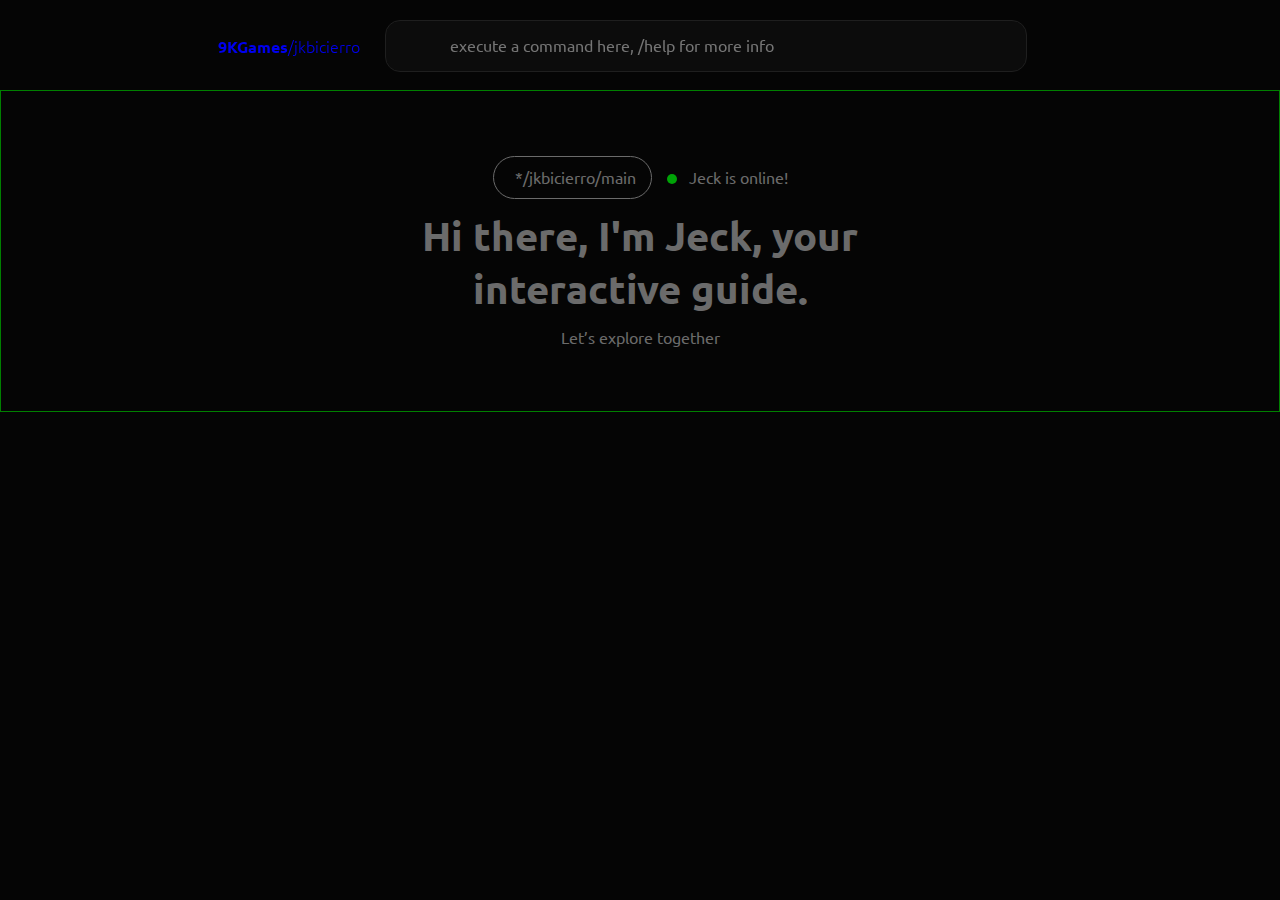
==== index.html @ 876d235a "date>data" ====
<!DOCTYPE html>
<html lang="en">
<head>
    <meta charset="UTF-8">
    <meta name="viewport" content="width=device-width, initial-scale=1.0">
    <link rel="stylesheet" href="https://cdnjs.cloudflare.com/ajax/libs/font-awesome/6.5.1/css/all.min.css" integrity="sha512-DTOQO9RWCH3ppGqcWaEA1BIZOC6xxalwEsw9c2QQeAIftl+Vegovlnee1c9QX4TctnWMn13TZye+giMm8e2LwA==" crossorigin="anonymous" referrerpolicy="no-referrer"/>
    <link rel="stylesheet" href="font.css">
    <link rel="stylesheet" href="index.css">
    <title>9KGames/jkbicierro</title>
</head>
<body data-mode="dark">
    <!-- Navigation -->
    <nav>
        <a href="#" style="font-weight: 800">9KGames<span style="font-weight: 100">/jkbicierro</span></a>
        <div class="nav-cmdbox">
            <i class="fa-solid fa-code fa-lg"></i>
            <input type="text" placeholder="execute a command here, /help for more info">
        </div>
        
        <i id="icon" class="fa-regular fa-user fa-lg"></i>
        <i id="icon" class="fa-solid fa-circle-half-stroke fa-lg" onclick="toggleMode()"></i>
    </nav>

    <div class="hero-section">
        <div class="hero-section-1">
            <div class="hero-filebox">
                <i class="fa-regular fa-file fa-1x"></i>
                */jkbicierro/main
            </div>
            <div class="hero-status-container">
                <span class="hero-status-online"></span>
                Jeck is online!
            </div>
        </div>

        <div class="hero-introduction">
            <span style="font-weight: bold; font-size: 40px;">Hi there, I'm Jeck, your <br>interactive guide.</span>
            Let’s explore together
        </div>
    </div>
    <script src="index.js"></script>
</body>
</html>
---- font.css ----
/* Google font: Ubuntu */
@import url('https://fonts.googleapis.com/css2?family=Ubuntu:ital,wght@0,300;0,400;0,500;0,700;1,300;1,400;1,500;1,700&display=swap')
---- index.css ----
/* 
    index.css
*/
:root {
    --grey: #6B6B6B;
    --white: #e7e5e5;
    --black: #050505;
}
* {
    margin: 0;
    padding: 0;
    text-decoration: none;
    list-style-type: none;
    
    font-family: "Ubuntu", sans-serif;
    font-size: 16px;

    /* Disable the highlight */
    -webkit-user-select: none;
    -khtml-user-select: none;
    -moz-user-select: none;
    -ms-user-select: none;
    -o-user-select: none;
    user-select: none;
}
body {
    transition: background-color 0.3s ease;
}
body[data-mode="dark"] {
    background-color: var(--black);
    color: var(--white);
}
body[data-mode="light"] {
    background-color: var(--white);
    color: var(--black);
}

/* Section: Navigation Bar */
nav {
    position: fixed;
    top: 0;
    width: 100%;
    padding: 20px;

    /* Center div */
    display: flex;
    flex-wrap: nowrap; /* It doesn't go down */
    align-items: center;
    justify-content: center;

    z-index: 1;
}
.nav-cmdbox {
    position: relative;
}
.nav-cmdbox i {
    position: absolute;
    left: 50px;
    top: 24px;
    z-index: 1;
}
.nav-cmdbox input {
    background-color: rgba(31, 31, 31, 0.3);
    margin: 0 25px 0 25px;
    border-radius: 15px;
    padding: 14px 1em 1em 4em;
    border: 1px solid rgb(31, 31, 31);
    backdrop-filter: blur(10px);
    width: 35em;
}
.nav-cmdbox input[type=text]:hover {
    transition: all 0.5s ease;
    background-color: rgba(88, 88, 88, 0.3);
    border: 1px solid rgb(143, 141, 141);
}
.nav-cmdbox input[type=text]:focus {
    outline: 1px solid rgb(143, 141, 141);   
}
nav #icon {
    margin-right: 25px;
}
#icon:hover {
    transition: all 0.2s ease;
    color: #474747;
}

/* Section: Hero Section */
.hero-section {
    border: 1px solid green;
    position: relative;
    height: 20em;
    margin-top: 90px;
    
    display: flex;
    flex-direction: column;
    flex-wrap: nowrap;
    align-items: center;
    justify-content: center;
    text-align: center;

    color: var(--grey);
}

/*--*/
.hero-section-1 {
    display: flex;
    align-items: center;
}
.hero-filebox {
    border: 1px solid var(--grey);
    padding: 10px 15px;
    border-radius: 50px;
    margin-right: 15px;
    color: var(--grey);
}
.hero-filebox i {
    padding-right: 6px;
    color: var(--grey);
}
.hero-status-container {
    color: var(--grey);
}
.hero-status-container span {
    margin-right: 8px;
}
.hero-status-online {
    height: 10px;
    width: 10px;
    background-color: #00A307;
    border-radius: 50%;
    display: inline-block;
}
/*--*/

.hero-introduction {
    display: flex;
    flex-direction: column;
    margin-top: 10px;
}

.hero-introduction span {
    padding-bottom: 12px;
}
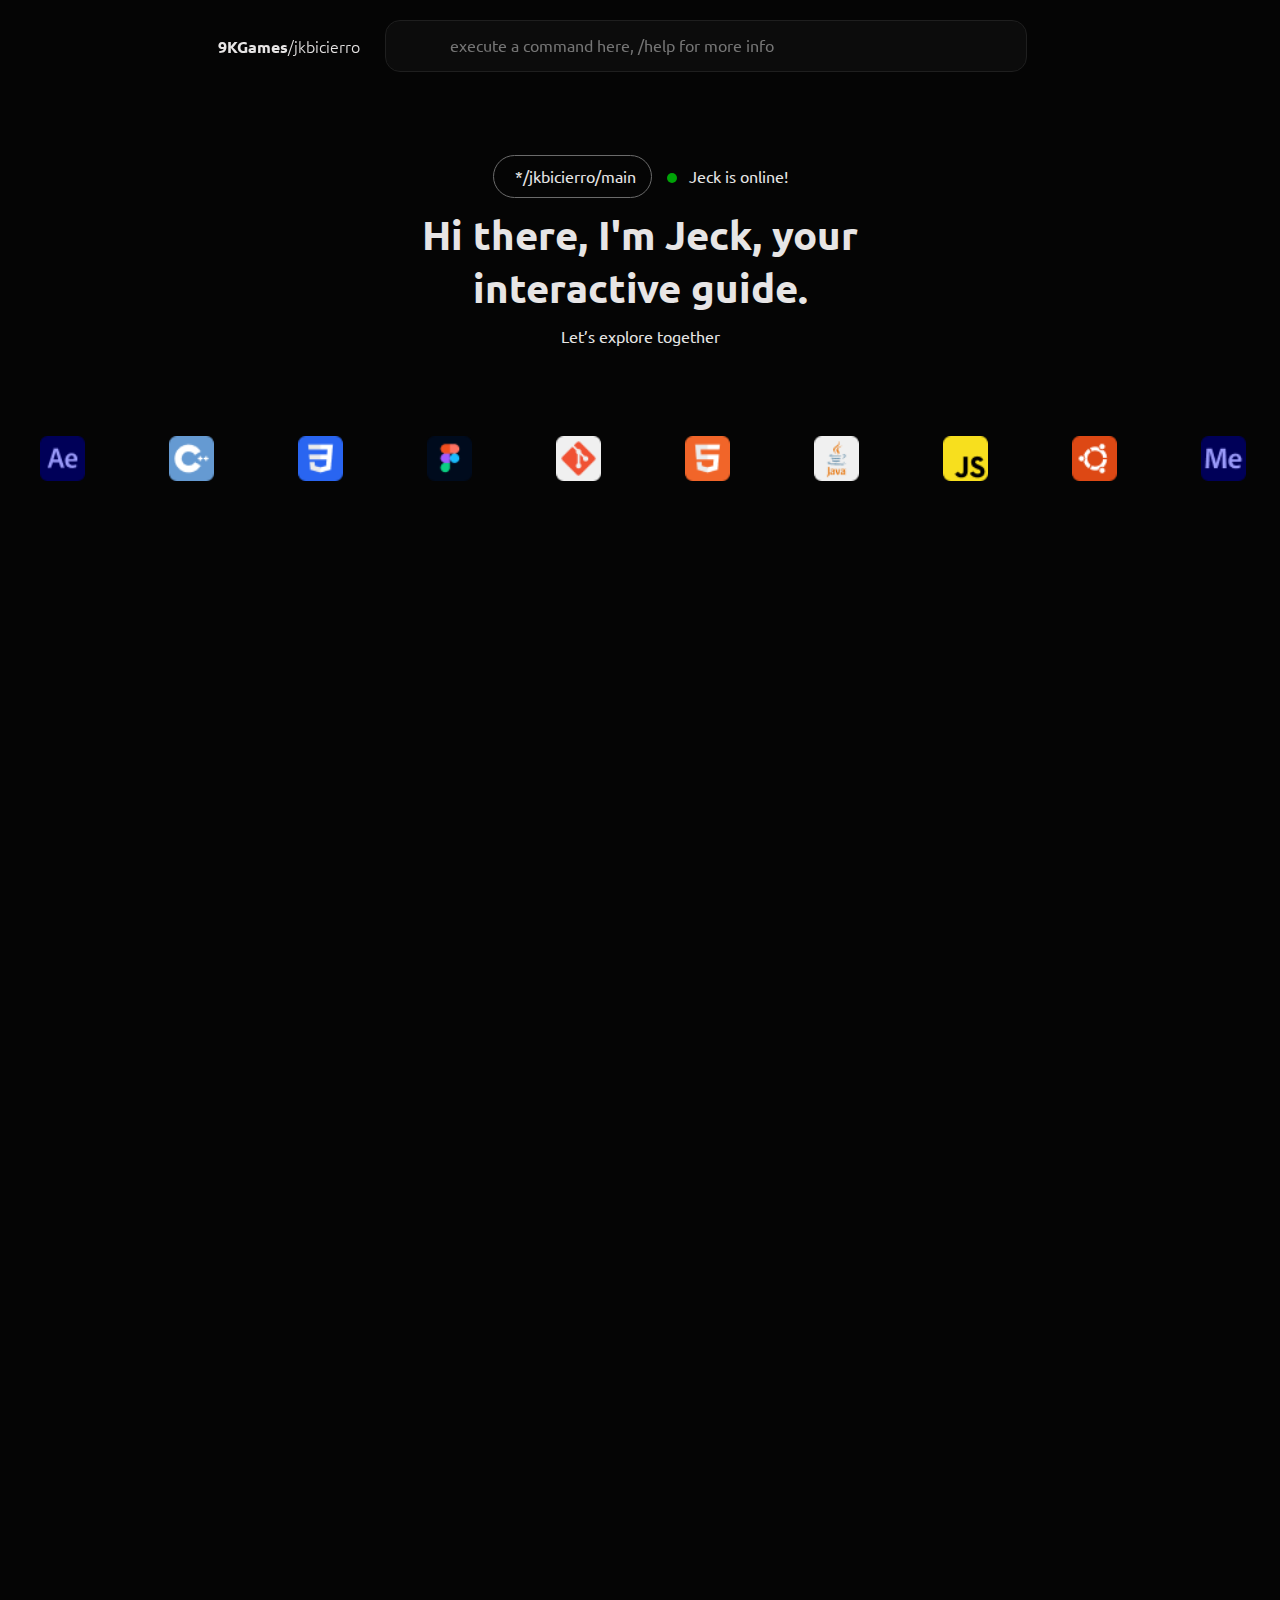
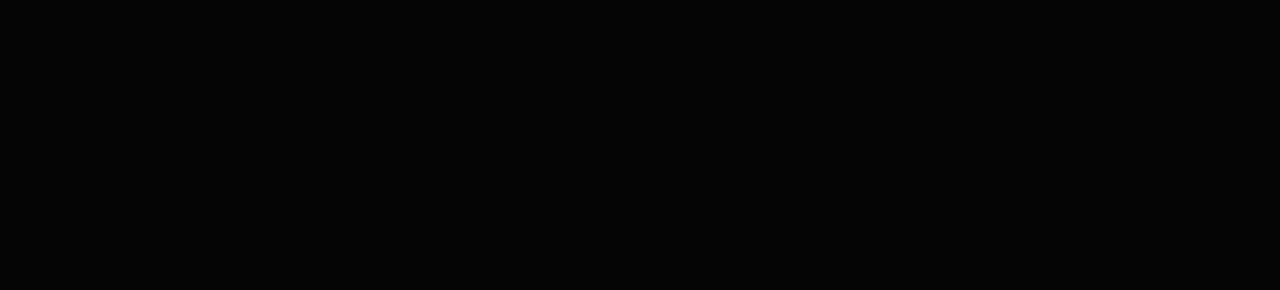
==== commit ed7b6d1a: "inherit & slideshow" ====
--- a/index.html
+++ b/index.html
@@ -6,6 +6,7 @@
     <link rel="stylesheet" href="https://cdnjs.cloudflare.com/ajax/libs/font-awesome/6.5.1/css/all.min.css" integrity="sha512-DTOQO9RWCH3ppGqcWaEA1BIZOC6xxalwEsw9c2QQeAIftl+Vegovlnee1c9QX4TctnWMn13TZye+giMm8e2LwA==" crossorigin="anonymous" referrerpolicy="no-referrer"/>
     <link rel="stylesheet" href="font.css">
     <link rel="stylesheet" href="index.css">
+    <link rel="stylesheet" href="animation.css">
     <title>9KGames/jkbicierro</title>
 </head>
 <body data-mode="dark">
@@ -38,6 +39,43 @@
             Let’s explore together
         </div>
     </div>
+
+    <div class="tools-section">
+        <div class="logo-slide">
+            <img src="/img/tools/After Effects.png" alt="">
+            <img src="/img/tools/C++.png" alt="">
+            <img src="/img/tools/css.png" alt="">
+            <img src="/img/tools/Figma.png" alt="">
+            <img src="/img/tools/Git.png" alt="">
+            <img src="/img/tools/html.png" alt="">
+            <img src="/img/tools/Java.png" alt="">
+            <img src="/img/tools/JavaScript.png" alt="">
+            <img src="/img/tools/Linux Ubuntu.png" alt="">
+            <img src="/img/tools/Media Encoder.png" alt="">
+            <img src="/img/tools/NodeJs.png" alt="">
+            <img src="/img/tools/Photoshop.png" alt="">
+            <img src="/img/tools/Premier Pro.png" alt="">
+            <img src="/img/tools/Windows 11.png" alt="">
+        </div>
+        <div class="logo-slide">
+            <img src="/img/tools/After Effects.png" alt="">
+            <img src="/img/tools/C++.png" alt="">
+            <img src="/img/tools/css.png" alt="">
+            <img src="/img/tools/Figma.png" alt="">
+            <img src="/img/tools/Git.png" alt="">
+            <img src="/img/tools/html.png" alt="">
+            <img src="/img/tools/Java.png" alt="">
+            <img src="/img/tools/JavaScript.png" alt="">
+            <img src="/img/tools/Linux Ubuntu.png" alt="">
+            <img src="/img/tools/Media Encoder.png" alt="">
+            <img src="/img/tools/NodeJs.png" alt="">
+            <img src="/img/tools/Photoshop.png" alt="">
+            <img src="/img/tools/Premier Pro.png" alt="">
+            <img src="/img/tools/Windows 11.png" alt="">
+        </div>
+    </div>
+    
+
     <script src="index.js"></script>
 </body>
 </html>
--- a/index.css
+++ b/index.css
@@ -2,6 +2,7 @@
     index.css
 */
 :root {
+    color-scheme: light dark;
     --grey: #6B6B6B;
     --white: #e7e5e5;
     --black: #050505;
@@ -24,7 +25,8 @@
     user-select: none;
 }
 body {
-    transition: background-color 0.3s ease;
+    height: 200vh;
+    transition: background-color 0.5s ease;
 }
 body[data-mode="dark"] {
     background-color: var(--black);
@@ -50,6 +52,10 @@
 
     z-index: 1;
 }
+nav a {
+    color: inherit;
+}
+
 .nav-cmdbox {
     position: relative;
 }
@@ -67,6 +73,8 @@
     border: 1px solid rgb(31, 31, 31);
     backdrop-filter: blur(10px);
     width: 35em;
+    
+    color: inherit;
 }
 .nav-cmdbox input[type=text]:hover {
     transition: all 0.5s ease;
@@ -86,7 +94,6 @@
 
 /* Section: Hero Section */
 .hero-section {
-    border: 1px solid green;
     position: relative;
     height: 20em;
     margin-top: 90px;
@@ -98,7 +105,7 @@
     justify-content: center;
     text-align: center;
 
-    color: var(--grey);
+    color: inherit;
 }
 
 /*--*/
@@ -111,14 +118,14 @@
     padding: 10px 15px;
     border-radius: 50px;
     margin-right: 15px;
-    color: var(--grey);
+    color: inherit;
 }
 .hero-filebox i {
     padding-right: 6px;
-    color: var(--grey);
+    color: inherit;
 }
 .hero-status-container {
-    color: var(--grey);
+    color: inherit;
 }
 .hero-status-container span {
     margin-right: 8px;
@@ -140,4 +147,23 @@
 
 .hero-introduction span {
     padding-bottom: 12px;
-}+}
+
+/**/
+.tools-section {
+    display: flex;
+    white-space: nowrap;
+    align-items: center;
+    height: 100px;
+    overflow: hidden;
+}
+
+.logo-slide {
+    display: inline-block;
+    animation: 100s slide infinite linear;
+}
+
+.logo-slide img {
+    height: 45px;
+    margin: 0 40px;
+  }--- a/animation.css
+++ b/animation.css
@@ -0,0 +1,9 @@
+@keyframes slide {
+    from {
+      transform: translateX(0);
+    }
+    to {
+      transform: translateX(-100%);
+    }
+  }
+  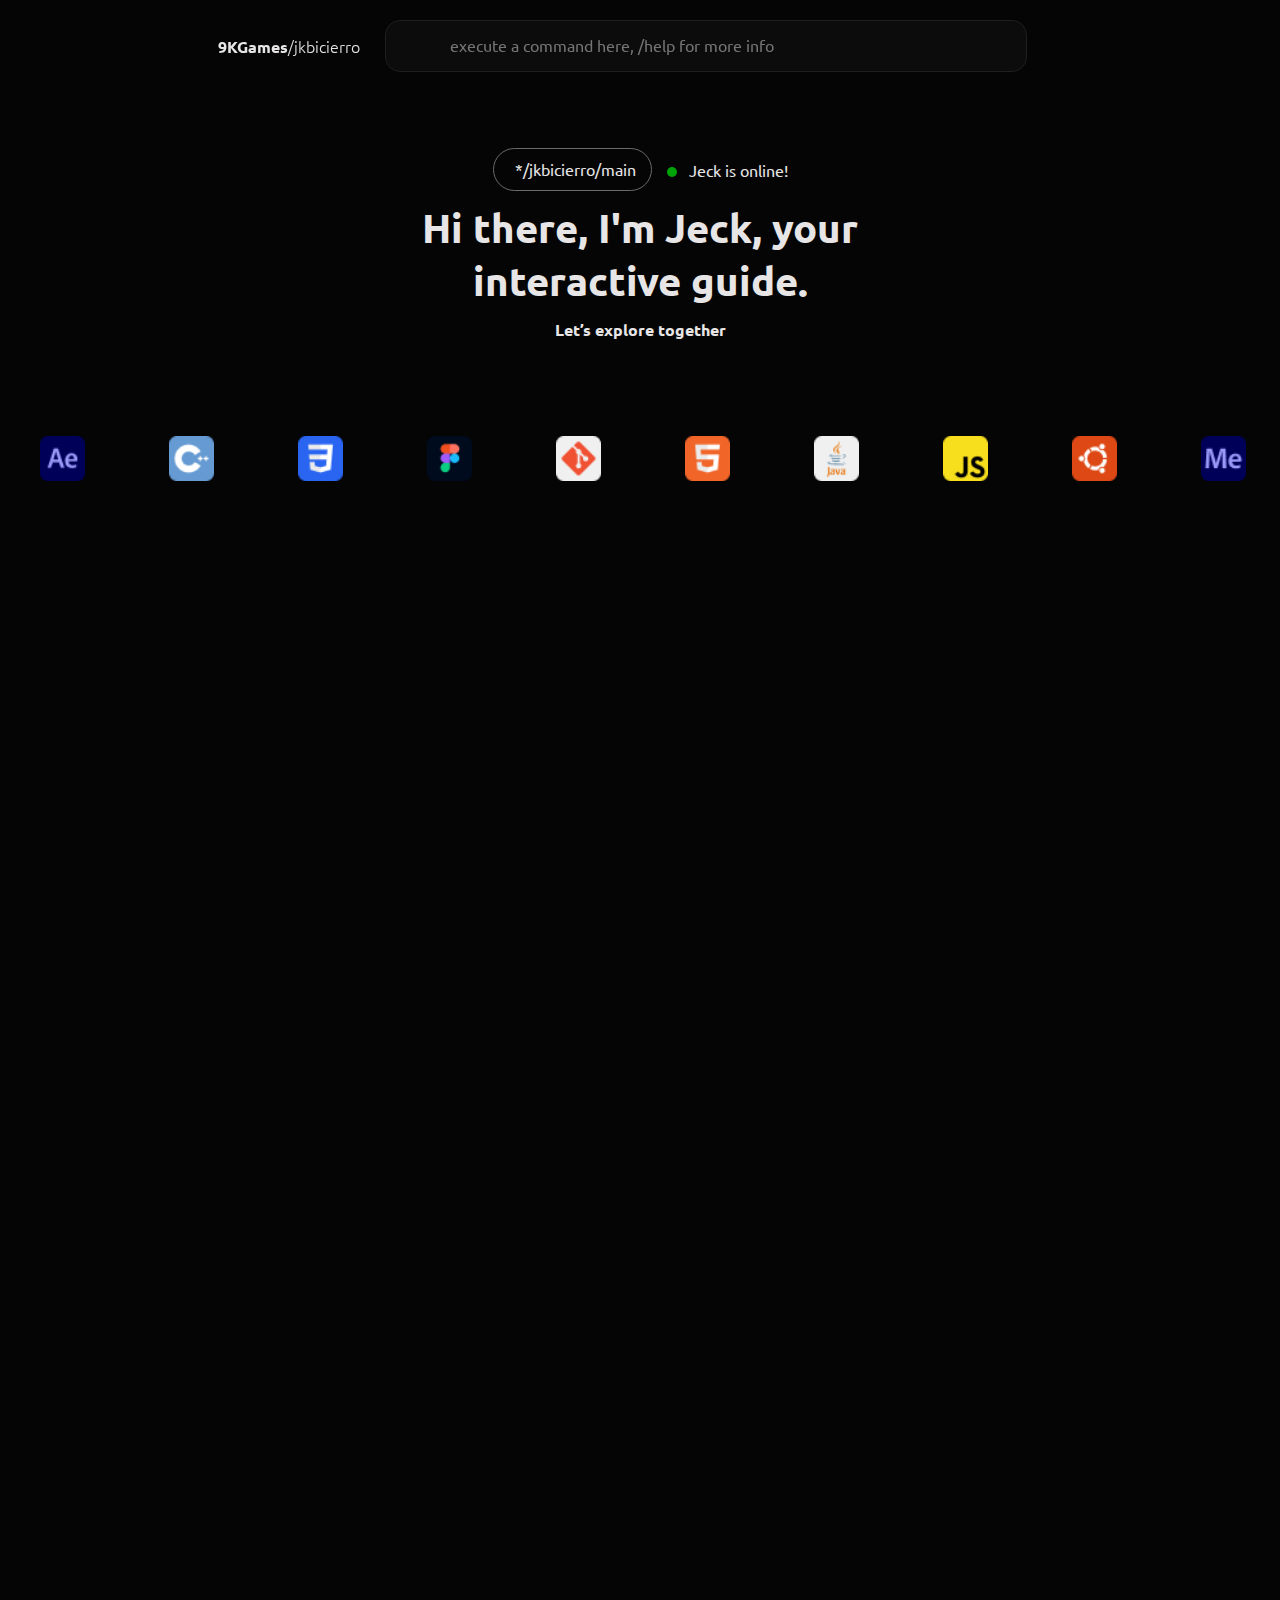
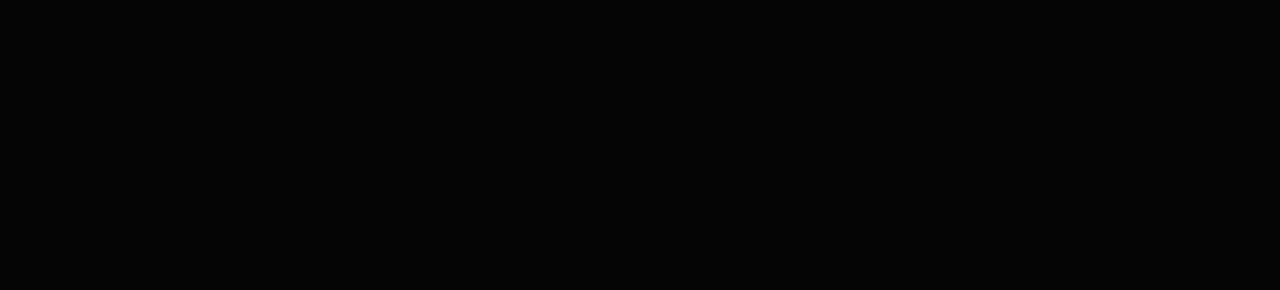
==== commit 87ebfe1a: "fix bugs" ====
--- a/index.html
+++ b/index.html
@@ -36,7 +36,7 @@
 
         <div class="hero-introduction">
             <span style="font-weight: bold; font-size: 40px;">Hi there, I'm Jeck, your <br>interactive guide.</span>
-            Let’s explore together
+            <span class="explore" style="font-weight: bold; font-size: 16px;">Let’s explore together</span>
         </div>
     </div>
 
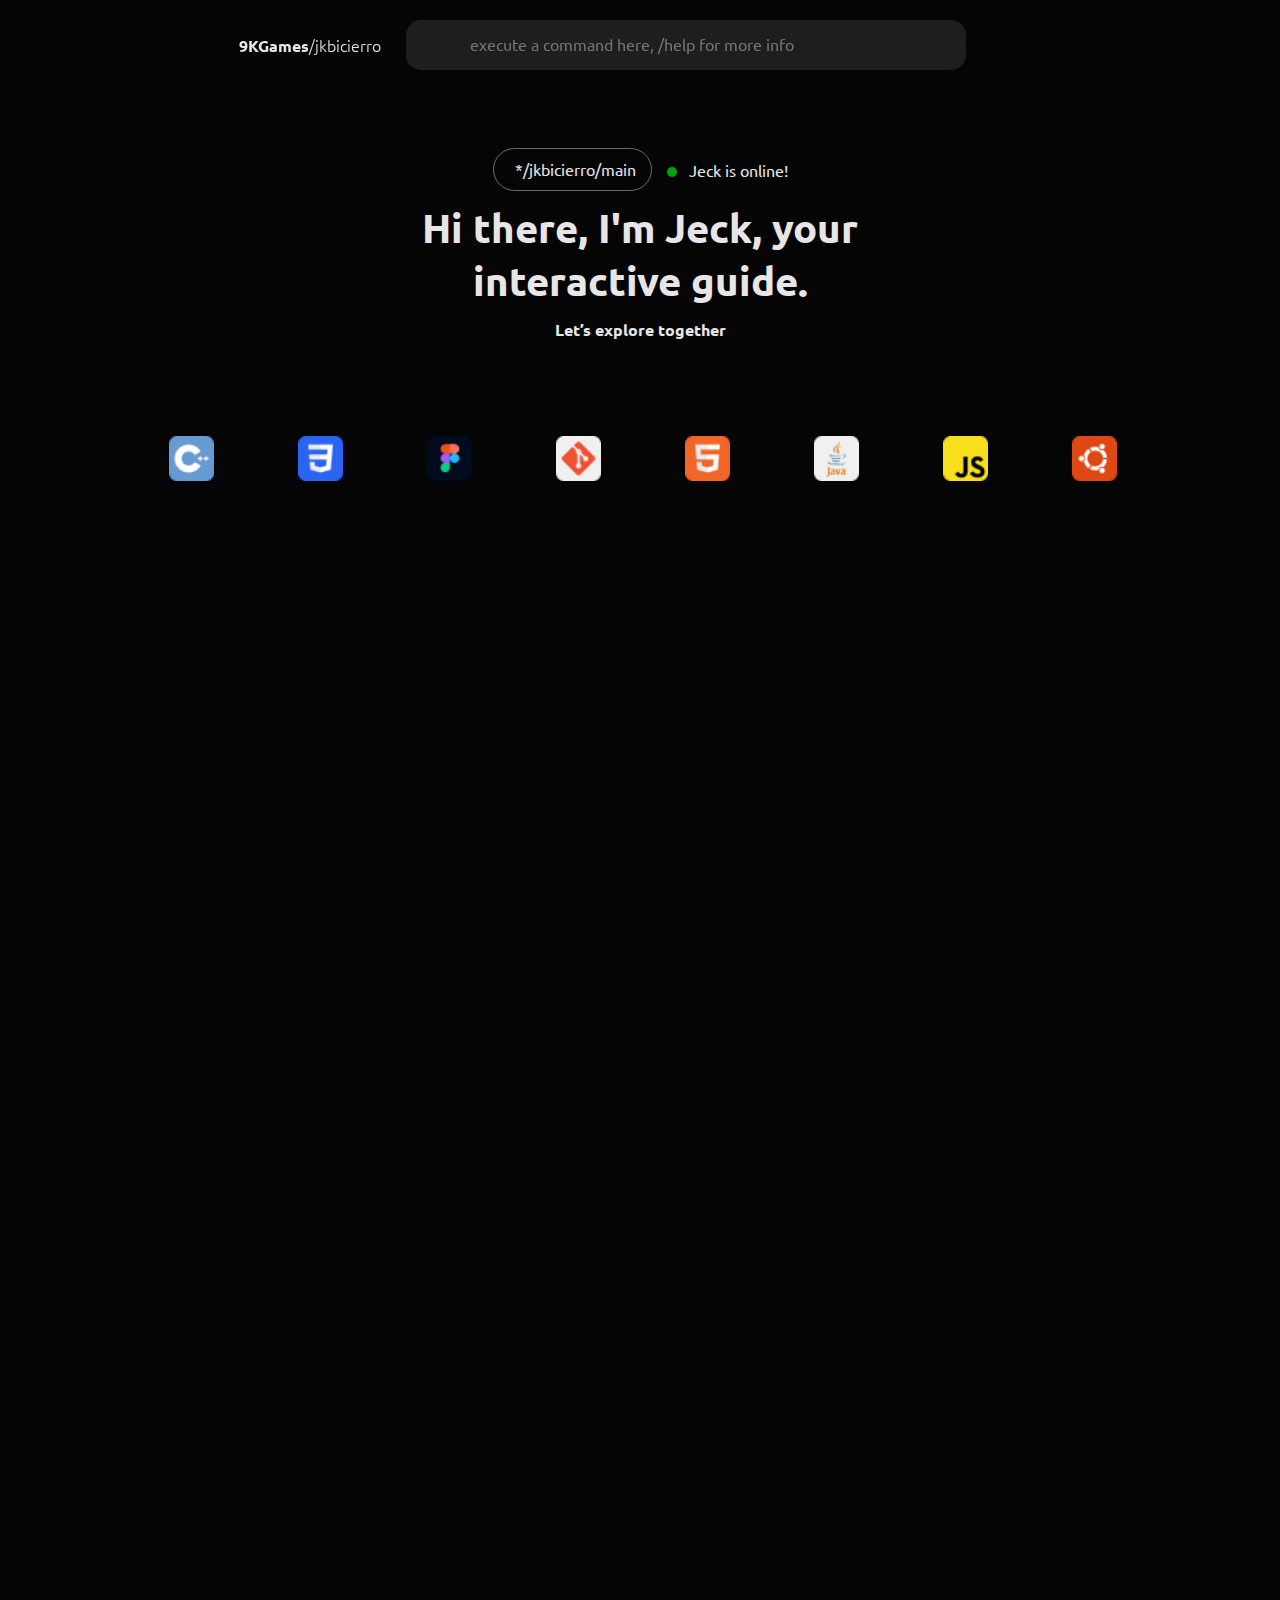
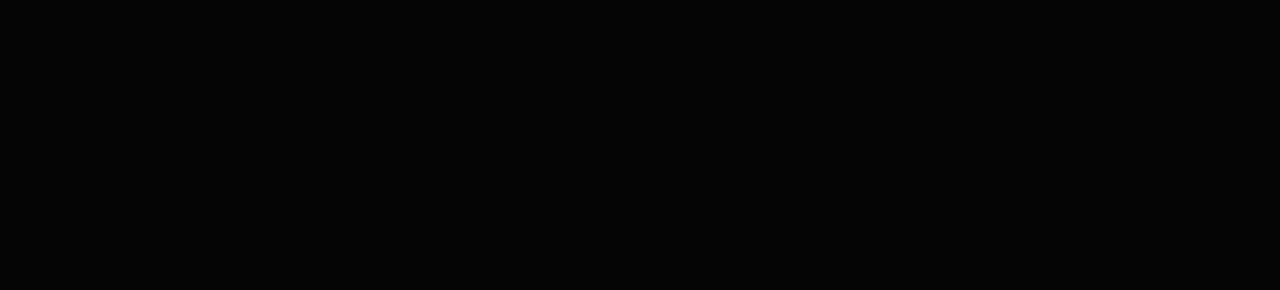
==== commit 52ff0627: "index updated" ====
--- a/index.html
+++ b/index.html
@@ -41,7 +41,7 @@
     </div>
 
     <div class="tools-section">
-        <div class="logo-slide">
+        <div class="textdraw-slide">
             <img src="/img/tools/After Effects.png" alt="">
             <img src="/img/tools/C++.png" alt="">
             <img src="/img/tools/css.png" alt="">
@@ -57,7 +57,7 @@
             <img src="/img/tools/Premier Pro.png" alt="">
             <img src="/img/tools/Windows 11.png" alt="">
         </div>
-        <div class="logo-slide">
+        <div class="textdraw-slide">
             <img src="/img/tools/After Effects.png" alt="">
             <img src="/img/tools/C++.png" alt="">
             <img src="/img/tools/css.png" alt="">
--- a/index.css
+++ b/index.css
@@ -2,7 +2,6 @@
     index.css
 */
 :root {
-    color-scheme: light dark;
     --grey: #6B6B6B;
     --white: #e7e5e5;
     --black: #050505;
@@ -12,6 +11,7 @@
     padding: 0;
     text-decoration: none;
     list-style-type: none;
+    box-sizing: border-box;
     
     font-family: "Ubuntu", sans-serif;
     font-size: 16px;
@@ -26,7 +26,7 @@
 }
 body {
     height: 200vh;
-    transition: background-color 0.5s ease;
+    transition: background-color 0.8s ease;
 }
 body[data-mode="dark"] {
     background-color: var(--black);
@@ -50,7 +50,7 @@
     align-items: center;
     justify-content: center;
 
-    z-index: 1;
+    z-index: 2;
 }
 nav a {
     color: inherit;
@@ -66,24 +66,24 @@
     z-index: 1;
 }
 .nav-cmdbox input {
-    background-color: rgba(31, 31, 31, 0.3);
     margin: 0 25px 0 25px;
     border-radius: 15px;
     padding: 14px 1em 1em 4em;
-    border: 1px solid rgb(31, 31, 31);
+    width: 35em;
+
     backdrop-filter: blur(10px);
-    width: 35em;
-    
-    color: inherit;
+    
+    background-color: rgba(88, 88, 88, 0.3);
+    color: inherit;
+
+    border: none;
+    
 }
 .nav-cmdbox input[type=text]:hover {
     transition: all 0.5s ease;
-    background-color: rgba(88, 88, 88, 0.3);
-    border: 1px solid rgb(143, 141, 141);
-}
-.nav-cmdbox input[type=text]:focus {
-    outline: 1px solid rgb(143, 141, 141);   
-}
+    background-color: rgba(121, 121, 121, 0.3);
+}
+
 nav #icon {
     margin-right: 25px;
 }
@@ -149,21 +149,54 @@
     padding-bottom: 12px;
 }
 
-/**/
+/* 
+    Section: Tools/Expertise 
+*/
 .tools-section {
     display: flex;
     white-space: nowrap;
     align-items: center;
     height: 100px;
     overflow: hidden;
-}
-
-.logo-slide {
+    position: relative;
+ 
+}
+.textdraw-slide {
     display: inline-block;
     animation: 100s slide infinite linear;
 }
-
-.logo-slide img {
+.textdraw-slide img {
     height: 45px;
     margin: 0 40px;
-  }+}
+.tools-section:hover .textdraw-slide {
+    animation-play-state: paused;
+}
+
+.tools-section::before, .tools-section::after {
+    position: absolute;
+    top: 0;
+    width: 10%;
+    height: 100%;
+    content: "";
+    z-index: 1;
+    transition: background-color 0.8s ease;
+}
+
+body[data-mode="dark"] .tools-section::before {
+    left: 0;
+    background-color: var(--black);
+}
+body[data-mode="dark"] .tools-section::after {
+    right: 0;
+    background-color: var(--black);
+}
+body[data-mode="light"] .tools-section::before {
+    left: 0;
+    background-color: var(--white);
+    
+}
+body[data-mode="light"] .tools-section::after {
+    right: 0;
+    background-color: var(--white);
+}
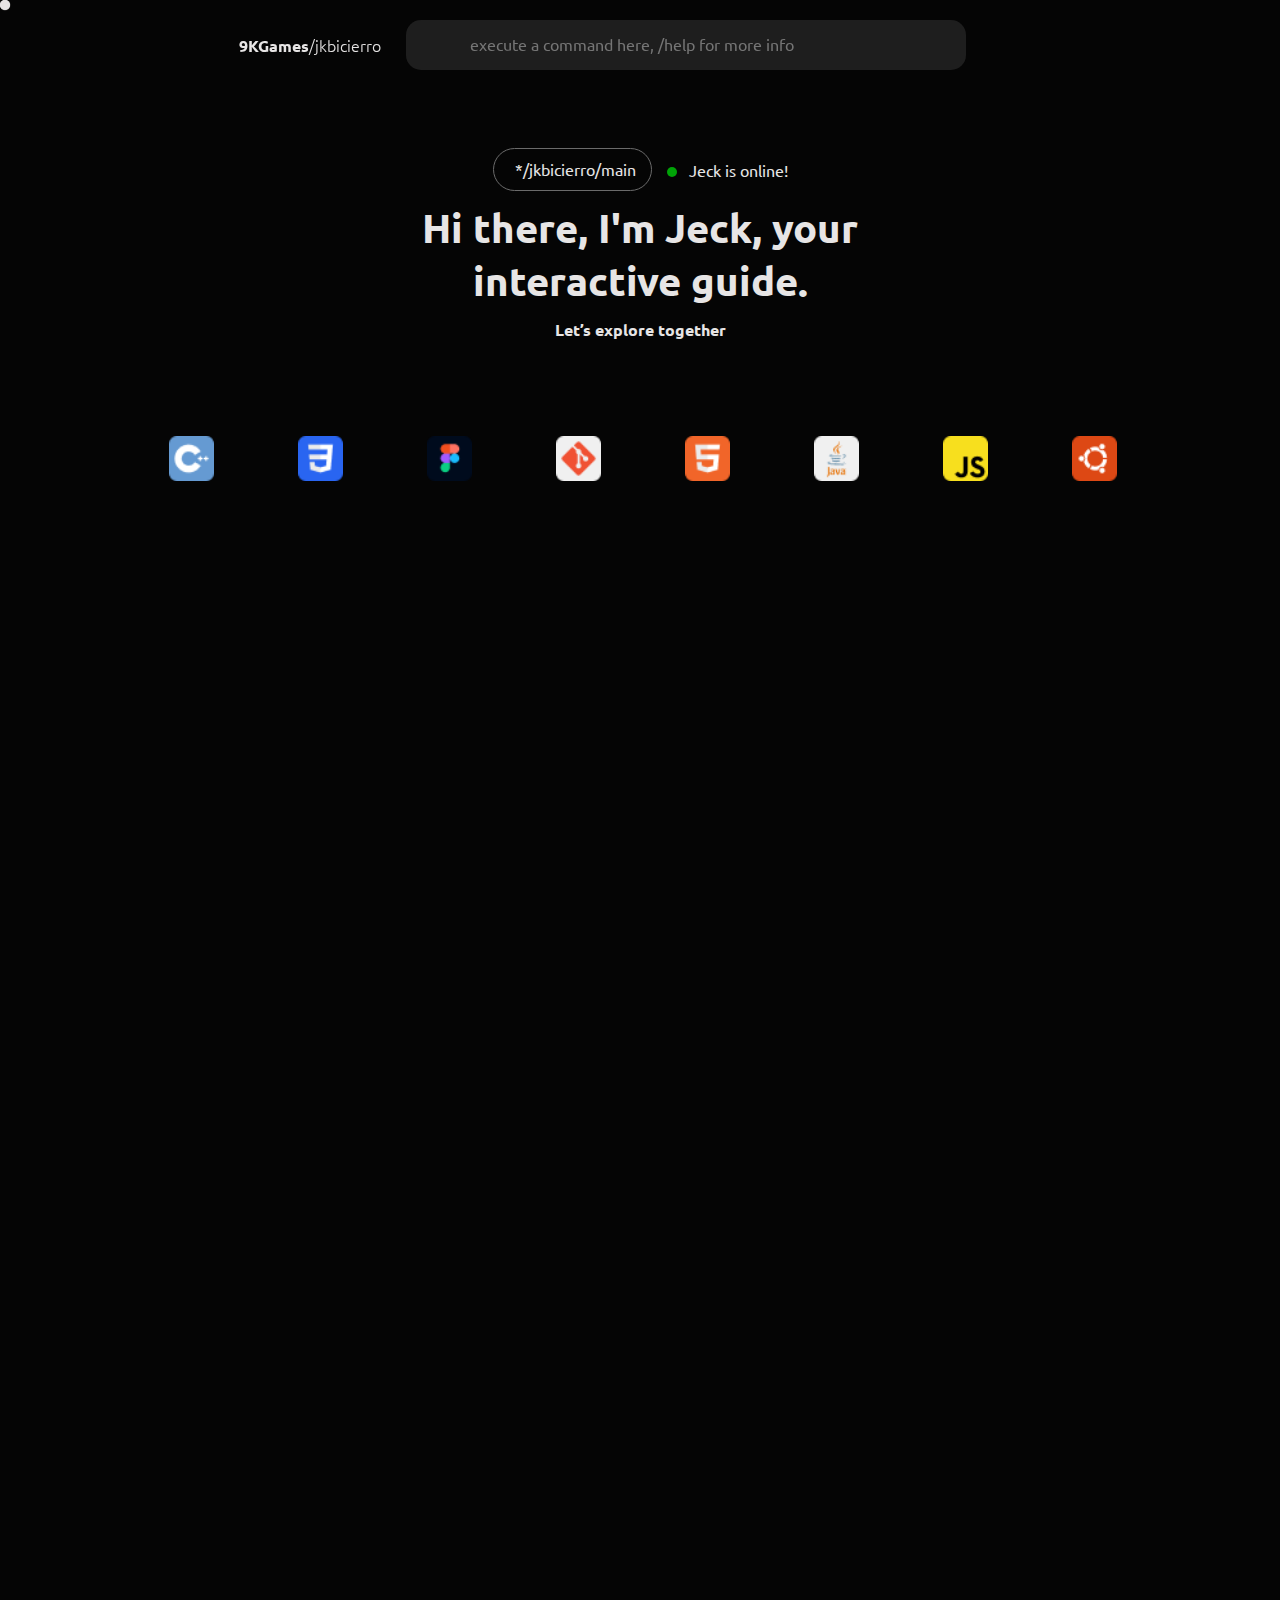
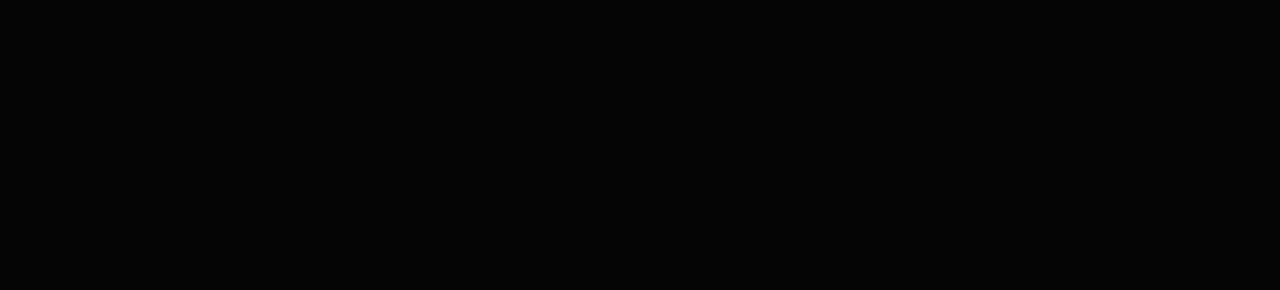
==== commit 4a608ec8: "cursor pointer update" ====
--- a/index.html
+++ b/index.html
@@ -10,6 +10,33 @@
     <title>9KGames/jkbicierro</title>
 </head>
 <body data-mode="dark">
+
+    <!-- Cursor Pointer -->
+    <div class="circle"></div>
+    <div class="circle"></div>
+    <div class="circle"></div>
+    <div class="circle"></div>
+    <div class="circle"></div>
+    <div class="circle"></div>
+    <div class="circle"></div>
+    <div class="circle"></div>
+    <div class="circle"></div>
+    <div class="circle"></div>
+    <div class="circle"></div>
+    <div class="circle"></div>
+    <div class="circle"></div>
+    <div class="circle"></div>
+    <div class="circle"></div>
+    <div class="circle"></div>
+    <div class="circle"></div>
+    <div class="circle"></div>
+    <div class="circle"></div>
+    <div class="circle"></div>
+    <div class="circle"></div>
+    <div class="circle"></div>
+    <div class="circle"></div>
+    <div class="circle"></div>
+    
     <!-- Navigation -->
     <nav>
         <a href="#" style="font-weight: 800">9KGames<span style="font-weight: 100">/jkbicierro</span></a>
@@ -22,6 +49,7 @@
         <i id="icon" class="fa-solid fa-circle-half-stroke fa-lg" onclick="toggleMode()"></i>
     </nav>
 
+    <!-- Hero -->
     <div class="hero-section">
         <div class="hero-section-1">
             <div class="hero-filebox">
@@ -40,6 +68,7 @@
         </div>
     </div>
 
+    <!-- Tools/Expertise -->
     <div class="tools-section">
         <div class="textdraw-slide">
             <img src="/img/tools/After Effects.png" alt="">
@@ -75,6 +104,7 @@
         </div>
     </div>
     
+    <!-- Showcase Projects -->
 
     <script src="index.js"></script>
 </body>
--- a/index.css
+++ b/index.css
@@ -12,10 +12,11 @@
     text-decoration: none;
     list-style-type: none;
     box-sizing: border-box;
+    cursor: none;
     
     font-family: "Ubuntu", sans-serif;
     font-size: 16px;
-
+    
     /* Disable the highlight */
     -webkit-user-select: none;
     -khtml-user-select: none;
@@ -37,7 +38,9 @@
     color: var(--black);
 }
 
-/* Section: Navigation Bar */
+/* 
+    Section: Navigation Bar
+*/
 nav {
     position: fixed;
     top: 0;
@@ -55,7 +58,6 @@
 nav a {
     color: inherit;
 }
-
 .nav-cmdbox {
     position: relative;
 }
@@ -83,7 +85,6 @@
     transition: all 0.5s ease;
     background-color: rgba(121, 121, 121, 0.3);
 }
-
 nav #icon {
     margin-right: 25px;
 }
@@ -92,7 +93,9 @@
     color: #474747;
 }
 
-/* Section: Hero Section */
+/* 
+    Section: Hero
+*/
 .hero-section {
     position: relative;
     height: 20em;
@@ -107,8 +110,6 @@
 
     color: inherit;
 }
-
-/*--*/
 .hero-section-1 {
     display: flex;
     align-items: center;
@@ -137,14 +138,11 @@
     border-radius: 50%;
     display: inline-block;
 }
-/*--*/
-
 .hero-introduction {
     display: flex;
     flex-direction: column;
     margin-top: 10px;
 }
-
 .hero-introduction span {
     padding-bottom: 12px;
 }
@@ -159,7 +157,6 @@
     height: 100px;
     overflow: hidden;
     position: relative;
- 
 }
 .textdraw-slide {
     display: inline-block;
@@ -172,7 +169,6 @@
 .tools-section:hover .textdraw-slide {
     animation-play-state: paused;
 }
-
 .tools-section::before, .tools-section::after {
     position: absolute;
     top: 0;
@@ -182,7 +178,6 @@
     z-index: 1;
     transition: background-color 0.8s ease;
 }
-
 body[data-mode="dark"] .tools-section::before {
     left: 0;
     background-color: var(--black);
@@ -194,9 +189,28 @@
 body[data-mode="light"] .tools-section::before {
     left: 0;
     background-color: var(--white);
-    
 }
 body[data-mode="light"] .tools-section::after {
     right: 0;
     background-color: var(--white);
 }
+
+/*
+    Cursor Pointer
+*/
+.circle {
+    height: 10px;
+    width: 10px;
+    border-radius: 24px;
+    position: fixed; 
+    top: 0;
+    left: 0;
+    pointer-events: none;
+    z-index: 99999999; /* so that it stays on top of all other elements */
+}
+body[data-mode="dark"] .circle {
+    background-color: var(--white);
+}
+body[data-mode="light"] .circle {
+    background-color: var(--black);
+}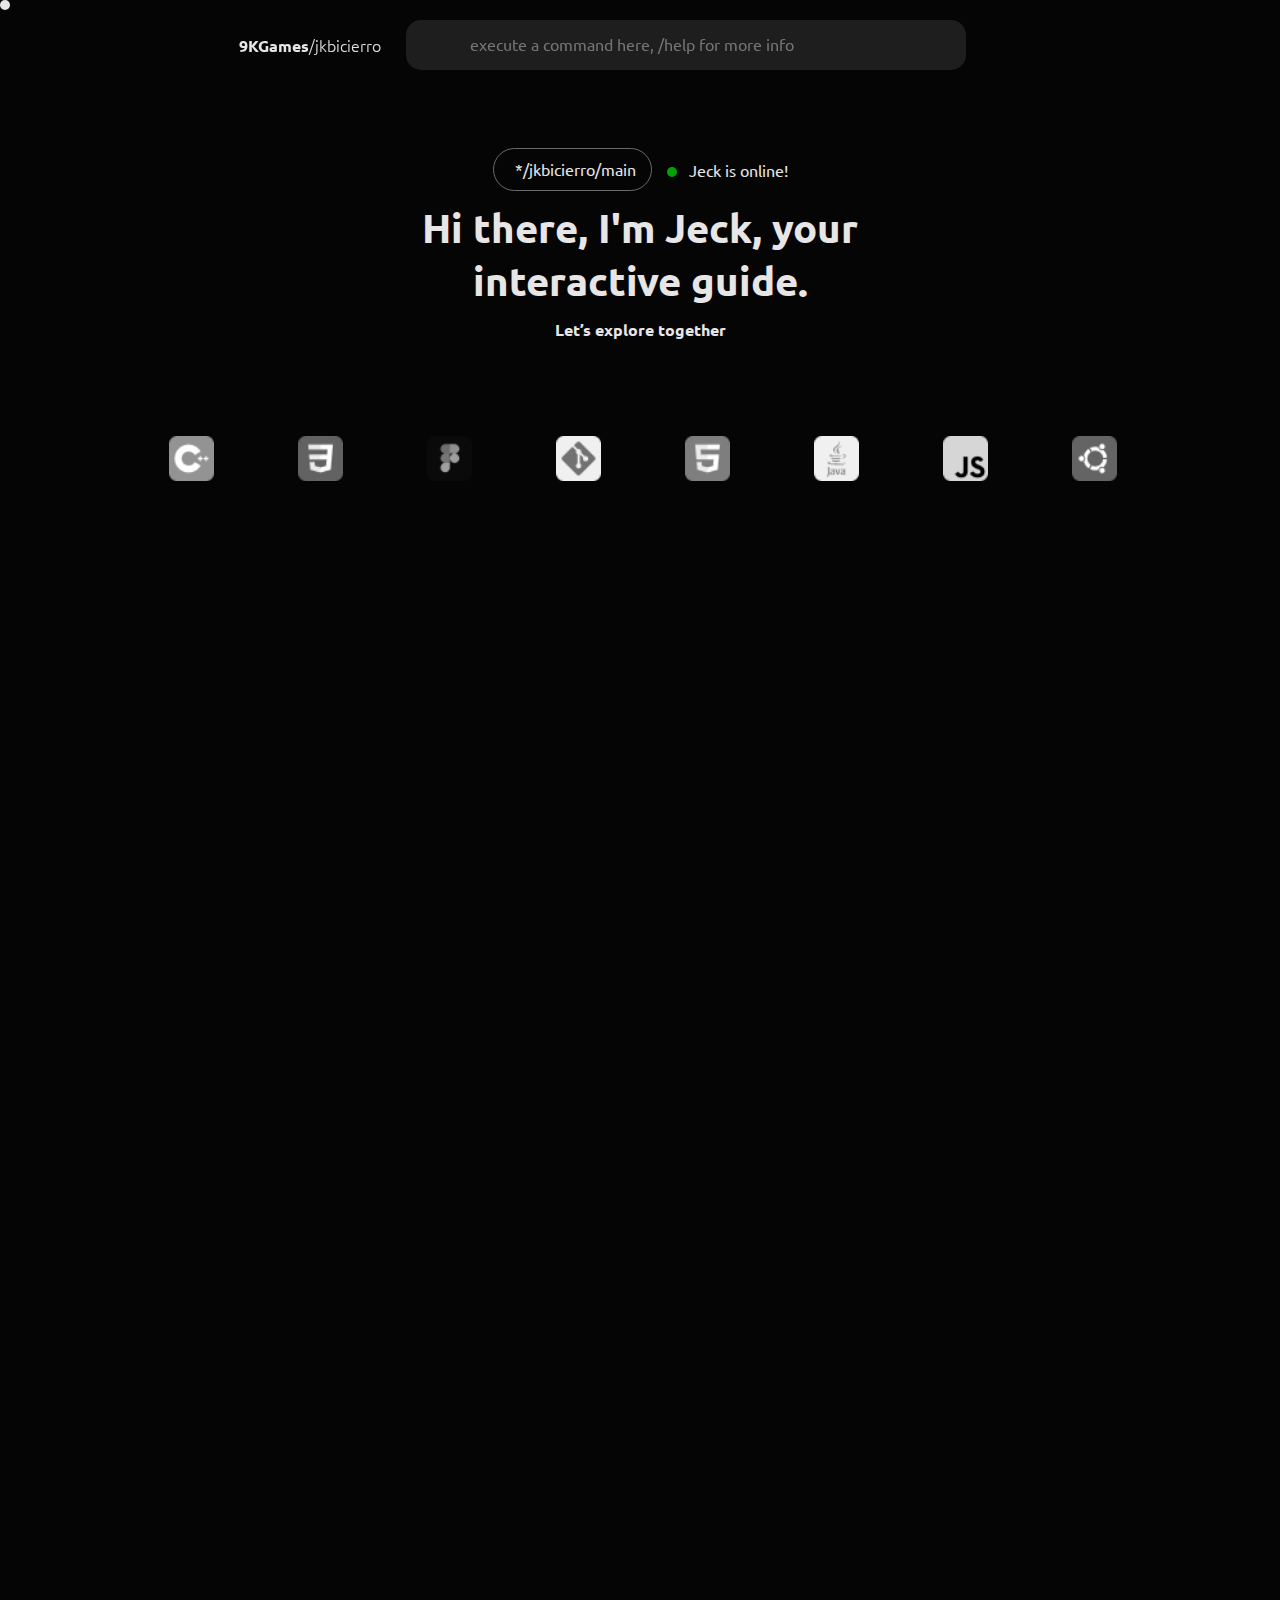
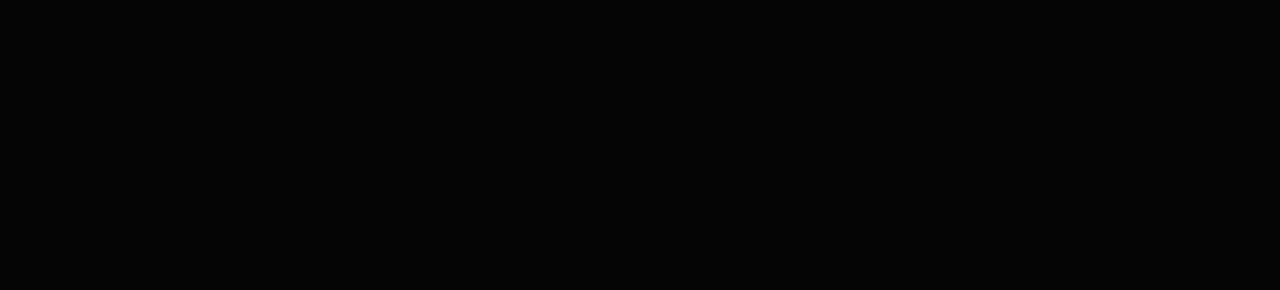
==== commit c06894c6: "feature: added interactive and transition effects" ====
--- a/index.html
+++ b/index.html
@@ -13,30 +13,7 @@
 
     <!-- Cursor Pointer -->
     <div class="circle"></div>
-    <div class="circle"></div>
-    <div class="circle"></div>
-    <div class="circle"></div>
-    <div class="circle"></div>
-    <div class="circle"></div>
-    <div class="circle"></div>
-    <div class="circle"></div>
-    <div class="circle"></div>
-    <div class="circle"></div>
-    <div class="circle"></div>
-    <div class="circle"></div>
-    <div class="circle"></div>
-    <div class="circle"></div>
-    <div class="circle"></div>
-    <div class="circle"></div>
-    <div class="circle"></div>
-    <div class="circle"></div>
-    <div class="circle"></div>
-    <div class="circle"></div>
-    <div class="circle"></div>
-    <div class="circle"></div>
-    <div class="circle"></div>
-    <div class="circle"></div>
-    
+
     <!-- Navigation -->
     <nav>
         <a href="#" style="font-weight: 800">9KGames<span style="font-weight: 100">/jkbicierro</span></a>
@@ -70,37 +47,39 @@
 
     <!-- Tools/Expertise -->
     <div class="tools-section">
-        <div class="textdraw-slide">
-            <img src="/img/tools/After Effects.png" alt="">
-            <img src="/img/tools/C++.png" alt="">
-            <img src="/img/tools/css.png" alt="">
-            <img src="/img/tools/Figma.png" alt="">
-            <img src="/img/tools/Git.png" alt="">
-            <img src="/img/tools/html.png" alt="">
-            <img src="/img/tools/Java.png" alt="">
-            <img src="/img/tools/JavaScript.png" alt="">
-            <img src="/img/tools/Linux Ubuntu.png" alt="">
-            <img src="/img/tools/Media Encoder.png" alt="">
-            <img src="/img/tools/NodeJs.png" alt="">
-            <img src="/img/tools/Photoshop.png" alt="">
-            <img src="/img/tools/Premier Pro.png" alt="">
-            <img src="/img/tools/Windows 11.png" alt="">
-        </div>
-        <div class="textdraw-slide">
-            <img src="/img/tools/After Effects.png" alt="">
-            <img src="/img/tools/C++.png" alt="">
-            <img src="/img/tools/css.png" alt="">
-            <img src="/img/tools/Figma.png" alt="">
-            <img src="/img/tools/Git.png" alt="">
-            <img src="/img/tools/html.png" alt="">
-            <img src="/img/tools/Java.png" alt="">
-            <img src="/img/tools/JavaScript.png" alt="">
-            <img src="/img/tools/Linux Ubuntu.png" alt="">
-            <img src="/img/tools/Media Encoder.png" alt="">
-            <img src="/img/tools/NodeJs.png" alt="">
-            <img src="/img/tools/Photoshop.png" alt="">
-            <img src="/img/tools/Premier Pro.png" alt="">
-            <img src="/img/tools/Windows 11.png" alt="">
+        <div class="textdraw-container">
+            <div class="textdraw-slide">
+                <img src="/img/tools/After Effects.png" alt="">
+                <img src="/img/tools/C++.png" alt="">
+                <img src="/img/tools/css.png" alt="">
+                <img src="/img/tools/Figma.png" alt="">
+                <img src="/img/tools/Git.png" alt="">
+                <img src="/img/tools/html.png" alt="">
+                <img src="/img/tools/Java.png" alt="">
+                <img src="/img/tools/JavaScript.png" alt="">
+                <img src="/img/tools/Linux Ubuntu.png" alt="">
+                <img src="/img/tools/Media Encoder.png" alt="">
+                <img src="/img/tools/NodeJs.png" alt="">
+                <img src="/img/tools/Photoshop.png" alt="">
+                <img src="/img/tools/Premier Pro.png" alt="">
+                <img src="/img/tools/Windows 11.png" alt="">
+            </div>
+            <div class="textdraw-slide">
+                <img src="/img/tools/After Effects.png" alt="">
+                <img src="/img/tools/C++.png" alt="">
+                <img src="/img/tools/css.png" alt="">
+                <img src="/img/tools/Figma.png" alt="">
+                <img src="/img/tools/Git.png" alt="">
+                <img src="/img/tools/html.png" alt="">
+                <img src="/img/tools/Java.png" alt="">
+                <img src="/img/tools/JavaScript.png" alt="">
+                <img src="/img/tools/Linux Ubuntu.png" alt="">
+                <img src="/img/tools/Media Encoder.png" alt="">
+                <img src="/img/tools/NodeJs.png" alt="">
+                <img src="/img/tools/Photoshop.png" alt="">
+                <img src="/img/tools/Premier Pro.png" alt="">
+                <img src="/img/tools/Windows 11.png" alt="">
+            </div>
         </div>
     </div>
     
--- a/index.css
+++ b/index.css
@@ -87,6 +87,7 @@
 }
 nav #icon {
     margin-right: 25px;
+
 }
 #icon:hover {
     transition: all 0.2s ease;
@@ -157,6 +158,15 @@
     height: 100px;
     overflow: hidden;
     position: relative;
+}
+.textdraw-container {
+    overflow-x: hidden;
+    padding: 10px 0;
+    filter: grayscale(100%);
+    transition: filter 0.5s ease;
+}
+.textdraw-container:hover {
+    filter: grayscale(0%);
 }
 .textdraw-slide {
     display: inline-block;
@@ -207,6 +217,7 @@
     left: 0;
     pointer-events: none;
     z-index: 99999999; /* so that it stays on top of all other elements */
+    opacity: 0;
 }
 body[data-mode="dark"] .circle {
     background-color: var(--white);
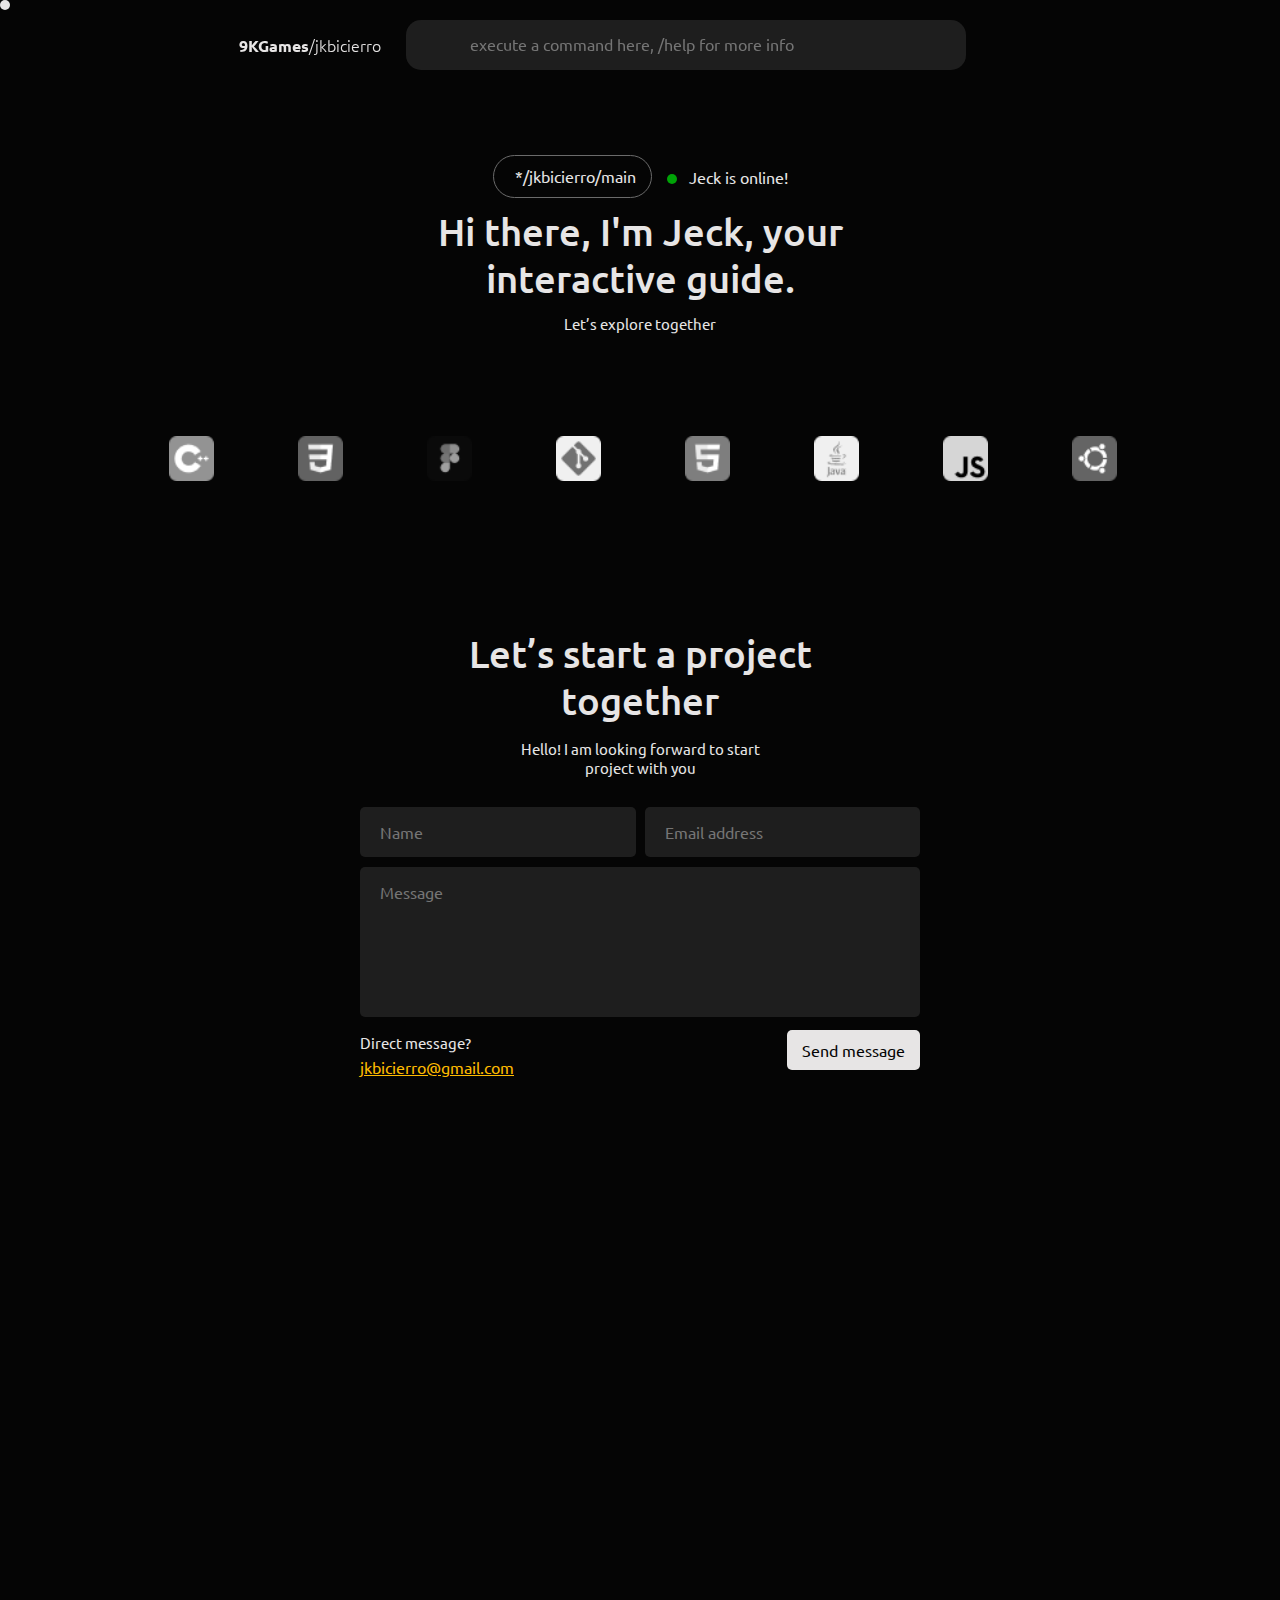
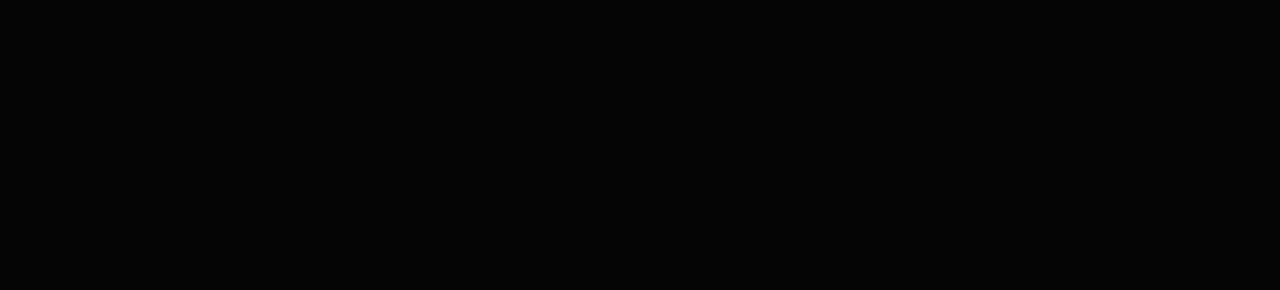
==== commit e76edc06: "feature: added contact-section" ====
--- a/index.html
+++ b/index.html
@@ -40,8 +40,8 @@
         </div>
 
         <div class="hero-introduction">
-            <span style="font-weight: bold; font-size: 40px;">Hi there, I'm Jeck, your <br>interactive guide.</span>
-            <span class="explore" style="font-weight: bold; font-size: 16px;">Let’s explore together</span>
+            <span style="font-weight: 500; font-size: 38px;">Hi there, I'm Jeck, your <br>interactive guide.</span>
+            <span class="explore" style="font-weight: 400; font-size: 15px;">Let’s explore together</span>
         </div>
     </div>
 
@@ -85,6 +85,20 @@
     
     <!-- Showcase Projects -->
 
+    <!-- Contact me -->
+    <div class="contact-container">
+        <form>
+            <h1>Let’s start a project<br>together</h1>
+            <p>Hello! I am looking forward to start<br> project with you</p>
+            <input type="text" id="contact-name" name="name" placeholder="Name">
+            <input type="email" name="email" placeholder="Email address">
+            <textarea name="message" id="contact-message" required placeholder="Message" spellcheck="false"></textarea>
+        
+            <p id="contact-direct">Direct message?<br><a href="#">jkbicierro@gmail.com</a></p>
+            <button type="submit">Send message</button>
+        </form>
+    </div>
+
     <script src="index.js"></script>
 </body>
 </html>
--- a/index.css
+++ b/index.css
@@ -36,6 +36,14 @@
 body[data-mode="light"] {
     background-color: var(--white);
     color: var(--black);
+}
+h1 {
+    font-weight: 500;
+    font-size: 38px;;
+}
+p {
+    font-weight: 300;
+    font-size: 15px;
 }
 
 /* 
@@ -224,4 +232,97 @@
 }
 body[data-mode="light"] .circle {
     background-color: var(--black);
+}
+
+/*
+    Contact me
+*/
+.contact-container {
+    height: 80vh;
+
+    display: flex;
+    justify-content: center;
+    align-items: center;
+    text-align: center;
+}
+
+.contact-container form h1 {
+    font-weight: 500;
+    font-size: 38px;
+    margin-bottom: 15px;
+}
+
+.contact-container form p {
+    font-size: 15px;
+    font-weight: 400;
+    margin-bottom: 30px;
+}
+
+.contact-container form {
+    width: 35em;
+    margin: 0 10px;
+}
+
+#contact-name {
+    margin-right: 5px;
+}
+
+.contact-container form input {
+    display: relative;
+    height: 30px;
+    width: 17.2em;
+    padding: 25px 20px;
+    margin-bottom: 10px;
+
+    background-color: rgba(88, 88, 88, 0.3);
+    color: inherit;
+
+    border: none;
+    border-radius: 5px;
+}
+
+#contact-message {
+    width: 100%;
+    height: 150px;
+    padding: 15px 20px;
+
+    background-color: rgba(88, 88, 88, 0.3);
+    color: inherit;
+
+    border: none;
+    border-radius: 5px;
+
+    resize: none;
+}
+
+.contact-container button {
+    float: right;
+    margin-top: 10px;
+
+    border: none;
+    border-radius: 5px;
+    padding: 10px 15px;
+}
+
+body[data-mode="dark"] .contact-container button {
+    background-color: var(--white);
+    color: var(--black);
+}
+
+body[data-mode="light"] .contact-container button {
+    background-color: var(--black);
+    color: var(--white);
+}
+
+
+#contact-direct {
+    float: left;
+    margin-top: 10px;
+    text-align: left;
+    line-height: 25px;
+}
+
+#contact-direct a {
+    color: rgb(255, 187, 0);
+    text-decoration: underline;
 }